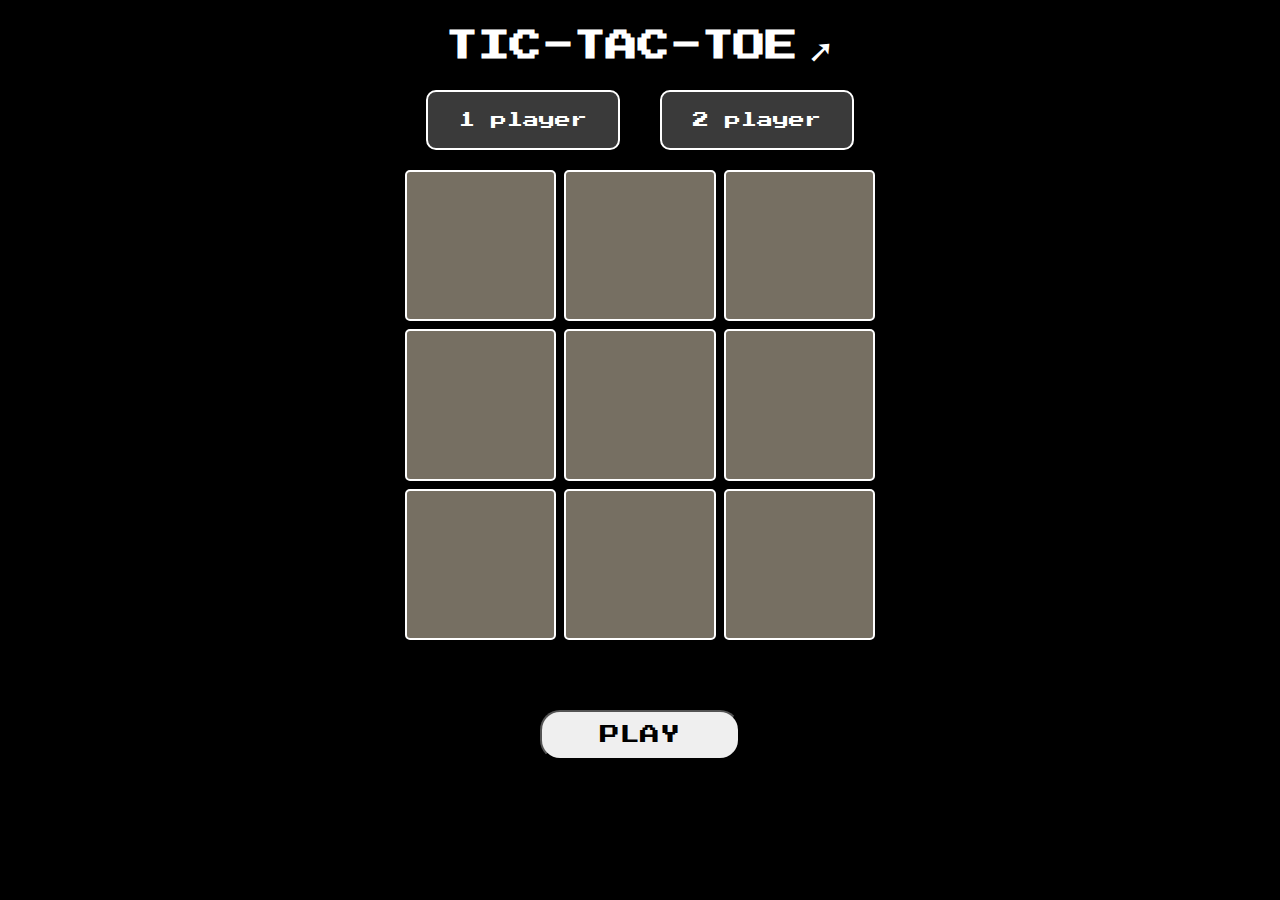
==== index.html @ 11f9d340 "adding HTML and CSS" ====
<!DOCTYPE html>
<html lang="en">

<head>
    <meta charset="UTF-8">
    <meta name="viewport" content="width=device-width, initial-scale=1.0">
    <title>Tic-Tac-Toe</title>
    <link rel="stylesheet" href="tictac.css">
    <link rel="preconnect" href="https://fonts.googleapis.com">
    <link rel="preconnect" href="https://fonts.gstatic.com" crossorigin>
    <link href="https://fonts.googleapis.com/css2?family=Press+Start+2P&family=Space+Grotesk:wght@300..700&display=swap"
        rel="stylesheet">
</head>

<body>
    <h1><a href="about.html">TIC-TAC-TOE<div id="icon">&#10138;</div></a></h1>
    <div id="mode">
        <div class="modes">1 player</div>
        <div class="modes">2 player</div>
    </div>
    <div id="container">
        <div class="boxes"></div>
        <div class="boxes"></div>
        <div class="boxes"></div>
        <div class="boxes"></div>
        <div class="boxes"></div>
        <div class="boxes"></div>
        <div class="boxes"></div>
        <div class="boxes"></div>
        <div class="boxes"></div>
    </div>
    <p>XOX</p>
    <button>PLAY</button>

    <script src="tictac.js"></script>
</body>

</html>
---- tictac.css ----
*{
    margin: 0;
    padding: 0;
}

body{
    background-color: black;
    color: white;
    height: 100vh;
    font-family: "Press Start 2P", system-ui;
    text-align: center;
    box-sizing: border-box;
    cursor: default;
}

#icon {
    display: inline-block;
    margin-left: 10px;
}

h1 a{
    color: white;
    margin-top: 30px;
    display: inline-block;
    text-decoration: none;
}

h1 a:hover{
    text-decoration: underline;
    cursor: pointer; 
}

#mode{
    margin: 20px 0px;
    display: flex;
    justify-content: center;
    align-items: center;
}

#mode div{
    width: 45%;
    max-width: 150px;
    margin: 0px 20px;
    padding: 20px;
    border: 2px solid white;
    border-radius: 10px;
    background-color: rgb(58, 58, 58);
}

#container{
    margin: 0px auto;
    display: grid;
    grid-template-columns: repeat(3 , 1fr);
    grid-template-rows: repeat(3 , 1fr);
    grid-gap: 8px;
    width: 90vw;
    max-width: 470px;
    aspect-ratio: 1;
    /* opacity: 0.5; */
}

.boxes{
    border: 2px solid white;
    border-radius: 5px;
    background-color: rgb(118, 111, 98);
    display: flex;
    align-items: center;
    justify-content: center;
    font-size: 3rem;
}

p{
    opacity: 0;
    margin: 20px 0px;
    font-size: 30px;
}

button{
    margin-bottom: 40px;
    width: 200px;
    height: 50px;
    border-radius: 20px;
    font-size: 20px;
    font-family: "Press Start 2P", system-ui;
}
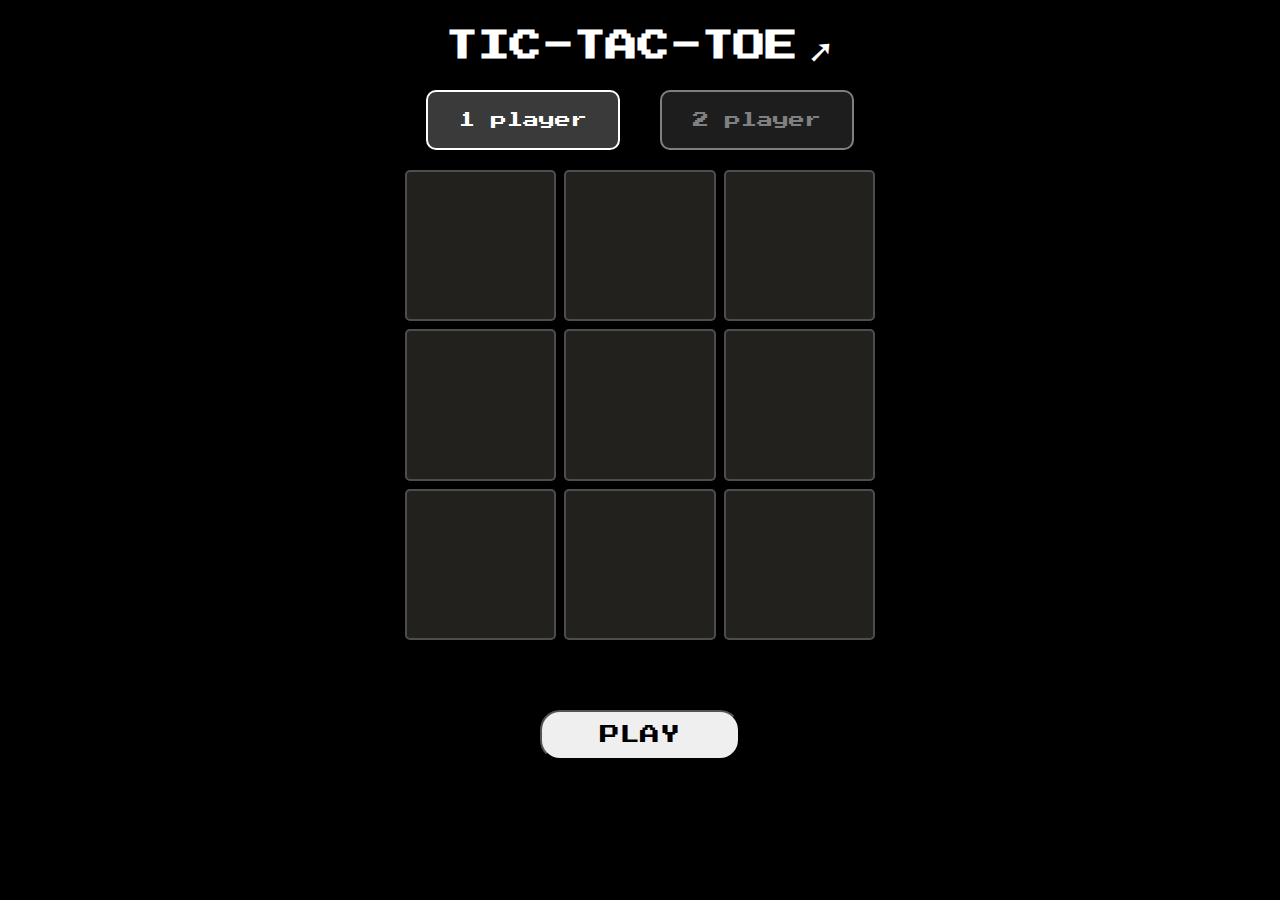
==== commit e8b1627f: "adding icon" ====
--- a/index.html
+++ b/index.html
@@ -5,6 +5,7 @@
     <meta charset="UTF-8">
     <meta name="viewport" content="width=device-width, initial-scale=1.0">
     <title>Tic-Tac-Toe</title>
+    <link rel="icon" href="tictacIcon.png">
     <link rel="stylesheet" href="tictac.css">
     <link rel="preconnect" href="https://fonts.googleapis.com">
     <link rel="preconnect" href="https://fonts.gstatic.com" crossorigin>
@@ -35,4 +36,4 @@
     <script src="tictac.js"></script>
 </body>
 
-</html>+</html>
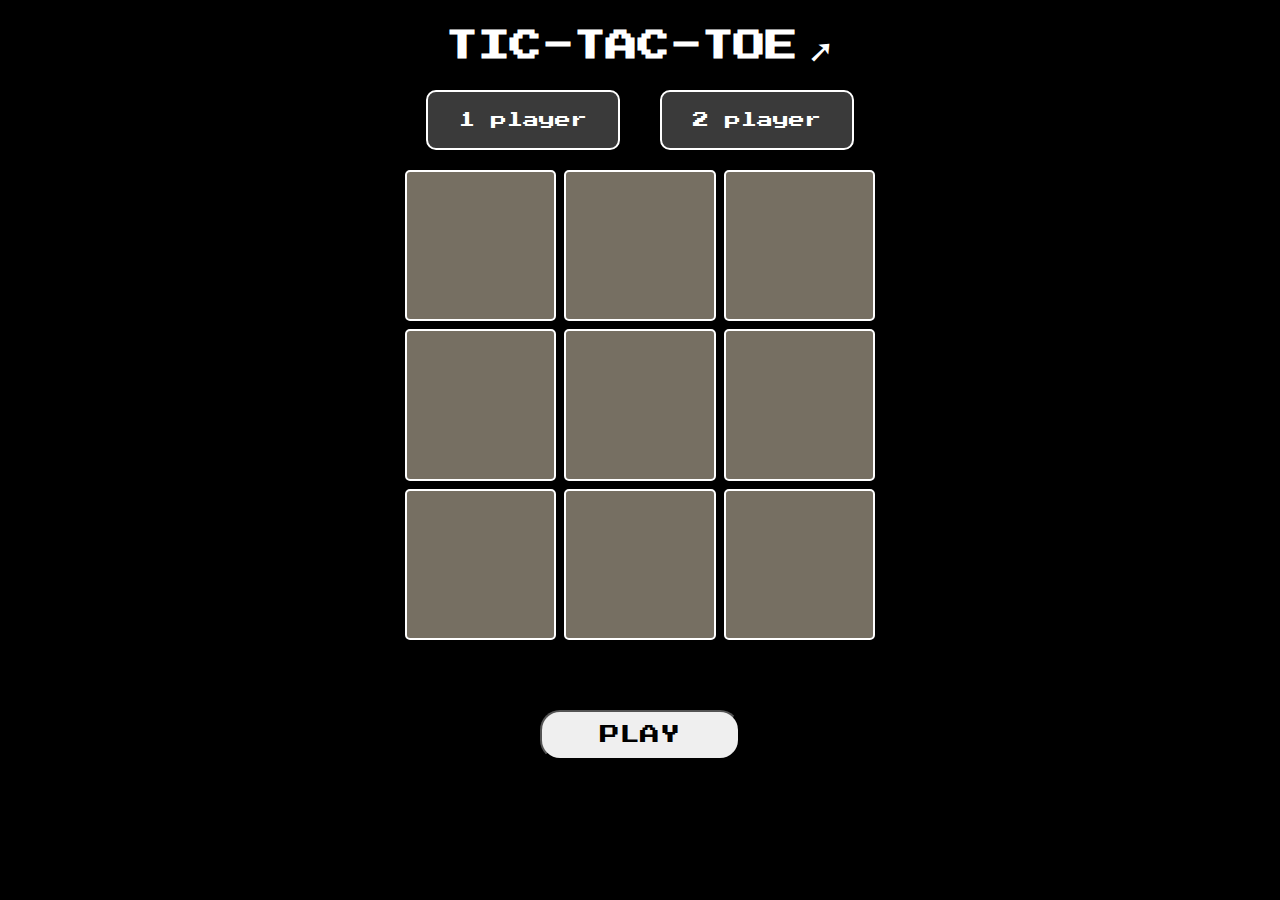
==== commit 538e430b: "Update index.html" ====
--- a/index.html
+++ b/index.html
@@ -4,7 +4,7 @@
 <head>
     <meta charset="UTF-8">
     <meta name="viewport" content="width=device-width, initial-scale=1.0">
-    <title>Tic-Tac-Toe</title>
+    <title>TIC-TAC-TOE</title>
     <link rel="icon" href="tictacIcon.png">
     <link rel="stylesheet" href="tictac.css">
     <link rel="preconnect" href="https://fonts.googleapis.com">
@@ -33,7 +33,6 @@
     <p>XOX</p>
     <button>PLAY</button>
 
-    <script src="tictac.js"></script>
+    <script src="index.js"></script>
 </body>
-
 </html>
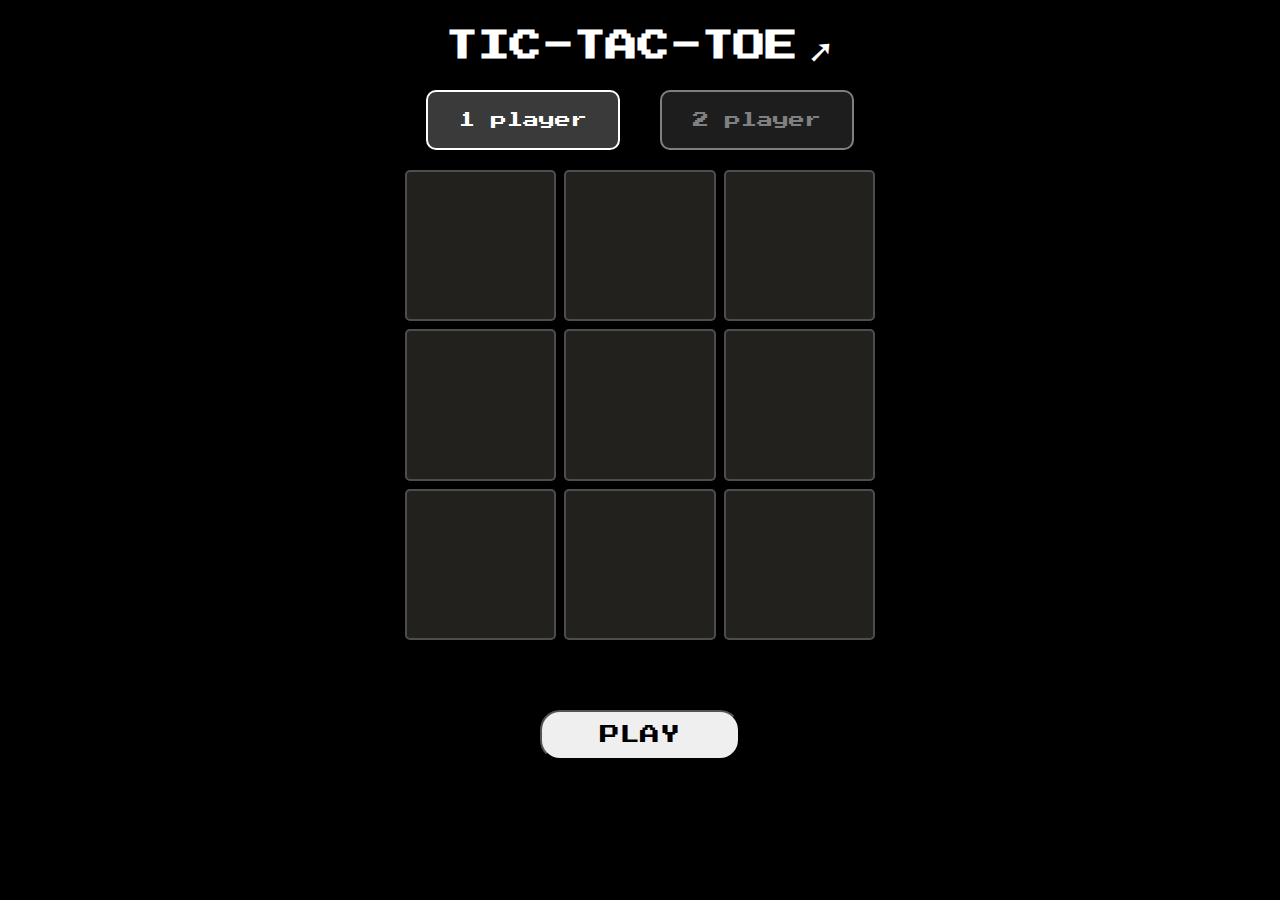
==== commit 76cabb17: "Update index.html" ====
--- a/index.html
+++ b/index.html
@@ -33,6 +33,6 @@
     <p>XOX</p>
     <button>PLAY</button>
 
-    <script src="index.js"></script>
+    <script type="module" src="index.js"></script>
 </body>
 </html>
